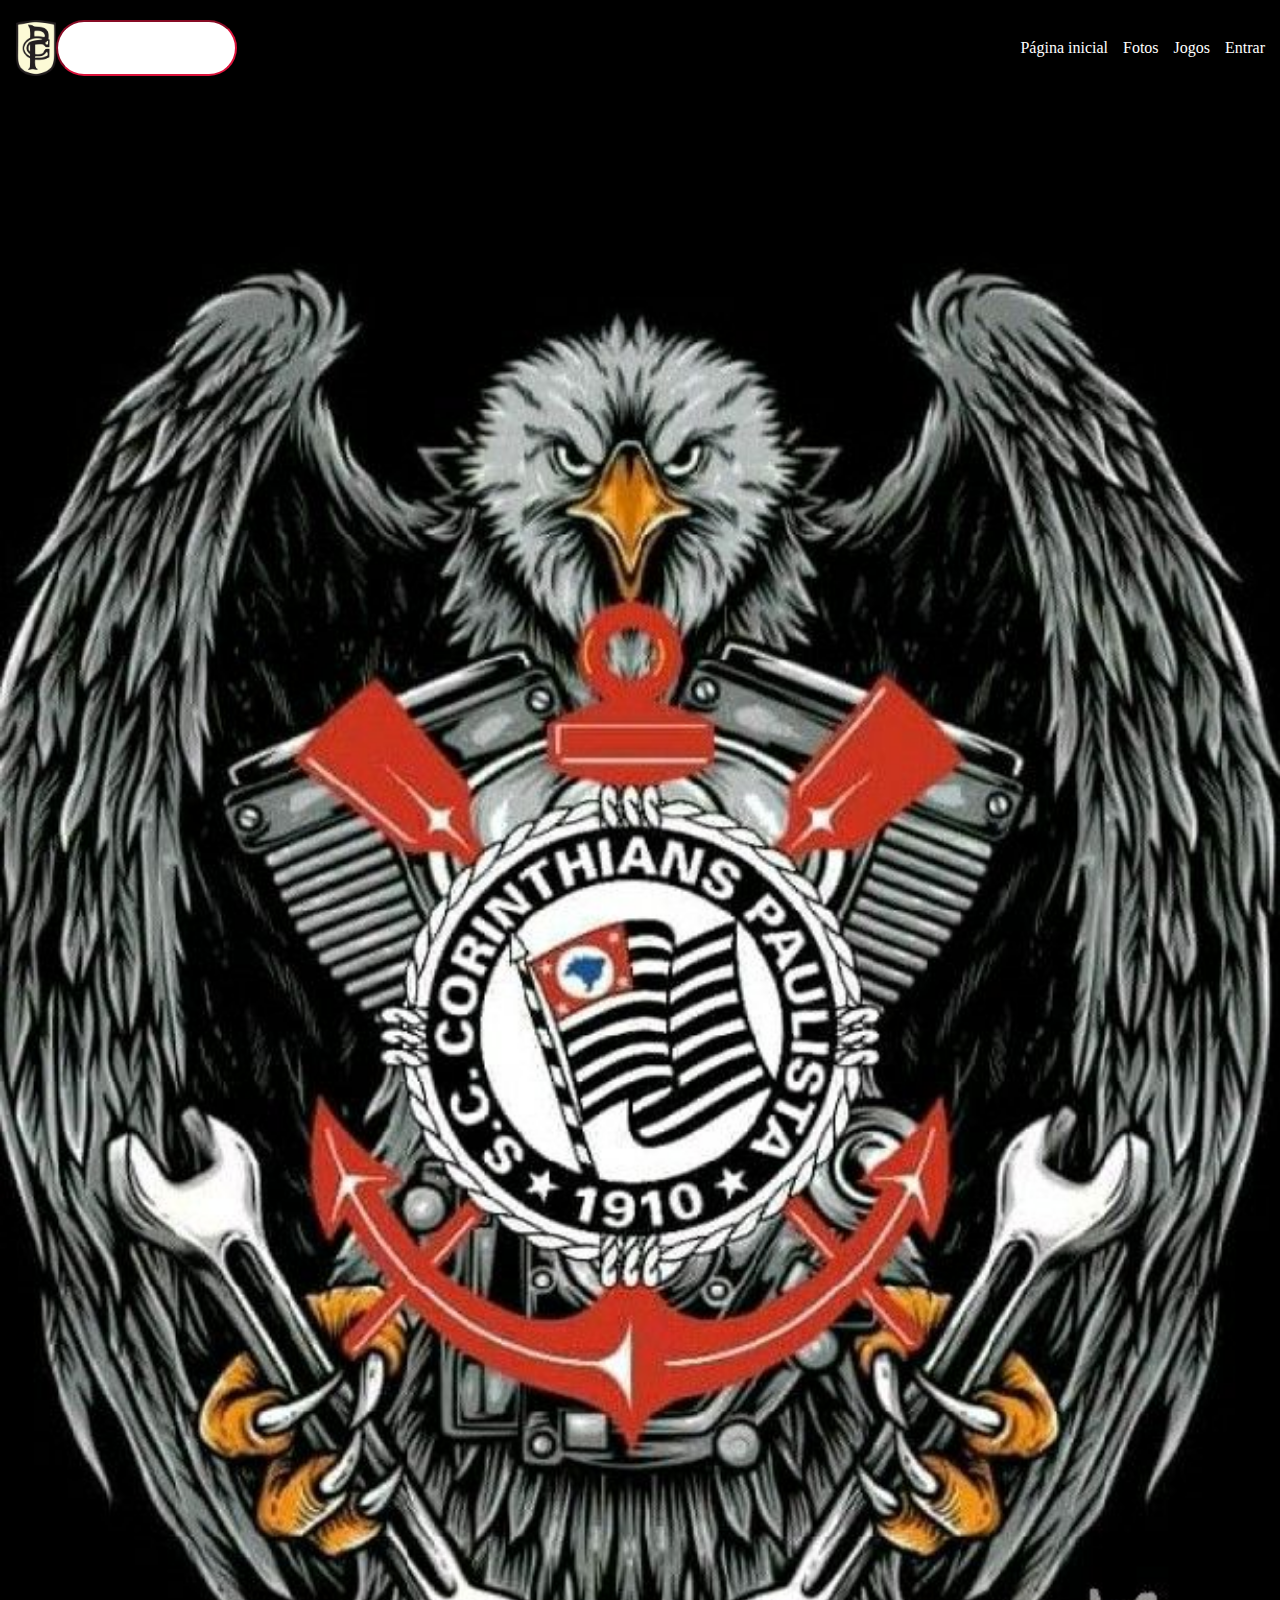
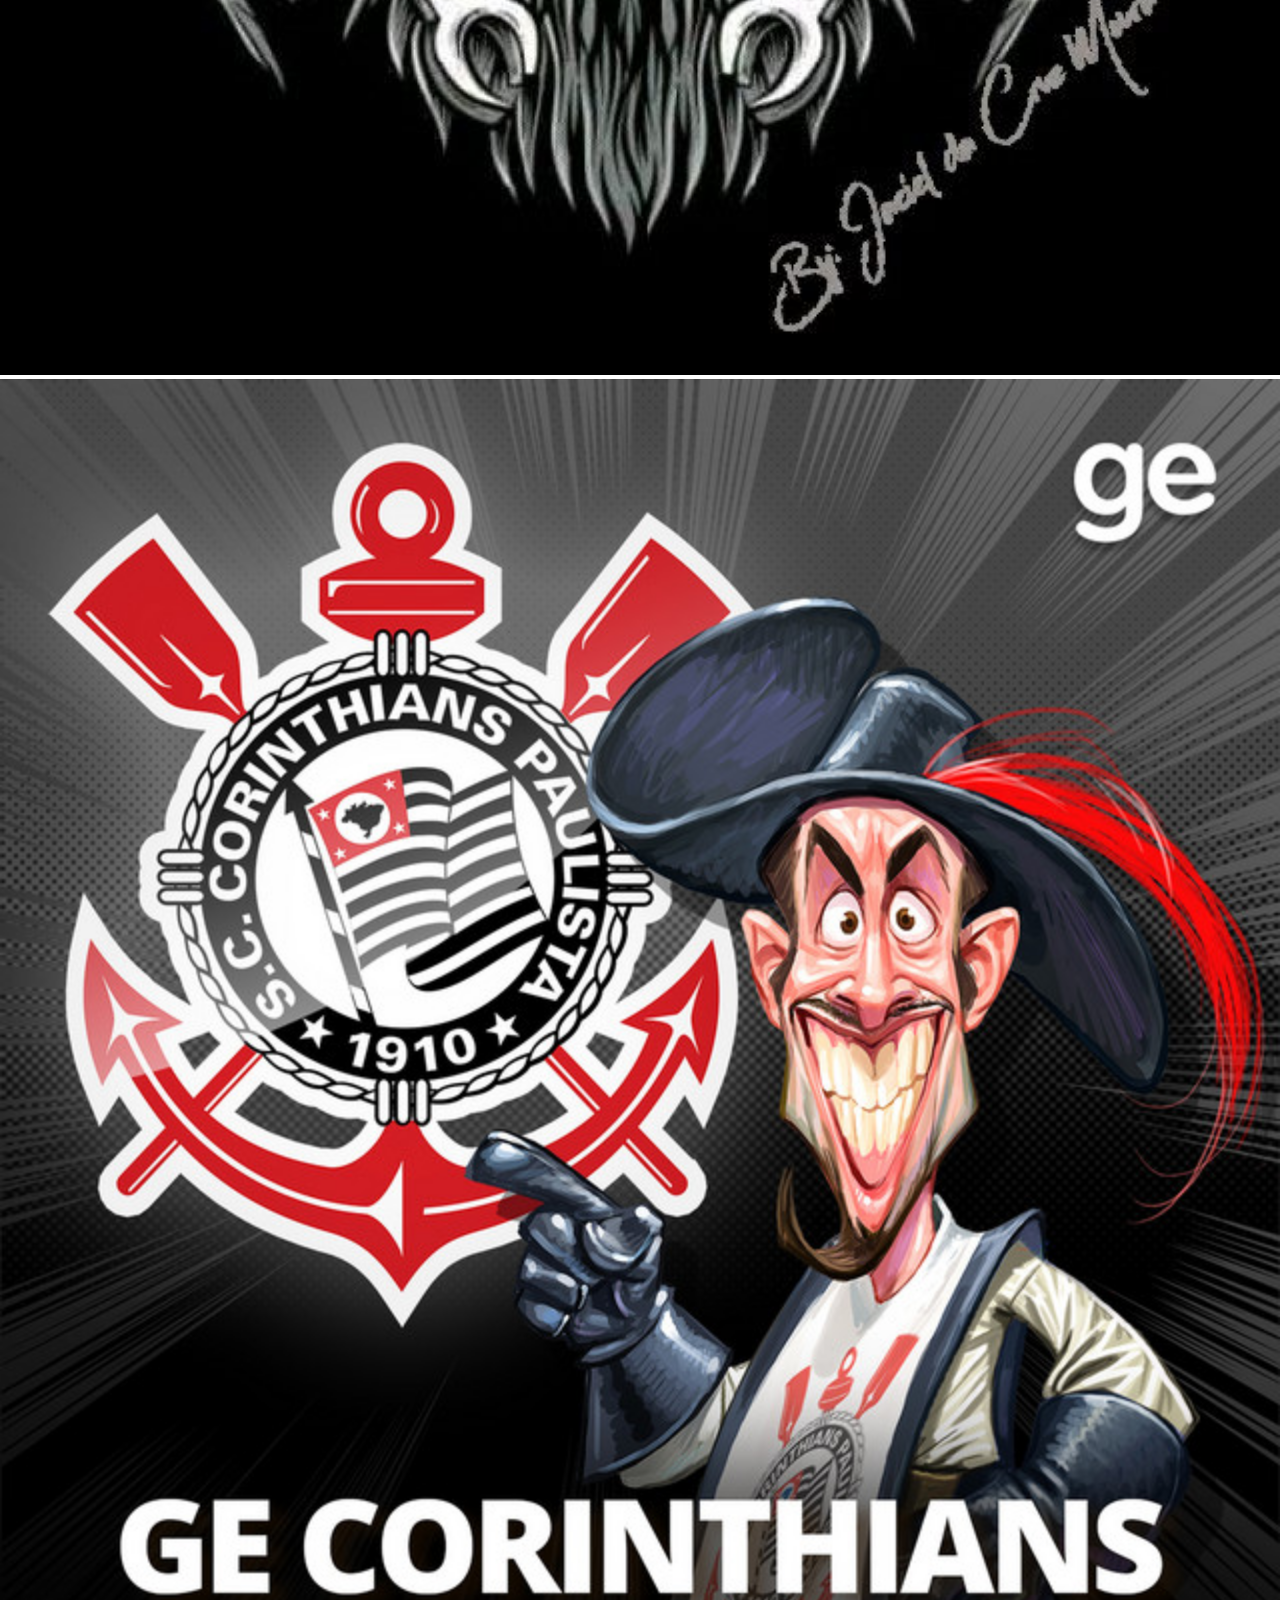
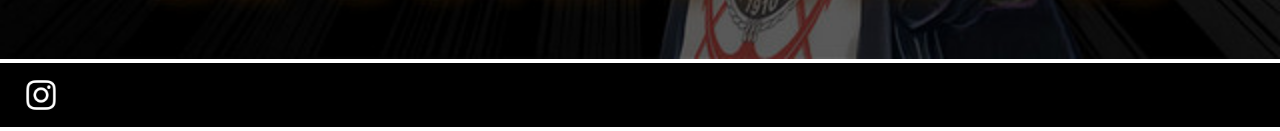
==== paginas/fotos.html @ d03808f8 "comentário" ====
<!DOCTYPE html>
<html lang="en">
<head>
<meta charset="UTF-8">
<meta http-equiv="X-UA-Compatible" content="IE=edge">
<meta name="viewport" content="width=device-width, initial-scale=1.0">
<title>Fotos</title>
<link href="../css/estilo.css" rel="stylesheet" />
</head>
<body>
<header>
<picture><img src="../img/corinthians-logo-955059ED17-seeklogo.com.png"
/></picture>
<input type="search">
<nav>
<a href="../index.html">Página inicial</a>
<a href="../paginas/fotos.html">Fotos</a>
<a href="#">Jogos</a>
<a href="#">Entrar</a>
</nav>
</header>
<main></main>
<div class="fotos">
<img src="../img/gaviao.jpg" alt="">
<img src="../img/c96367b90b43bcb8c726f472423e1c3091f43bc0.jpeg" alt="">
</div>
<footer class="zeraFix">
<a href="https://www.instagram.com/corinthins_figma/"><img src="../img/insta1.png"
alt=""></a>
</footer>
</body>
</html>
---- css/estilo.css ----
*{
    box-sizing: border-box;
    margin: 0;
    padding: 0;
    outline: 0;
    }
    body
    header{
    padding: 20px 0;
    height: 6rem;
    background-color: black;
    display: flex;
    }
    header img{
    height: 100%;
    margin-left: 1rem;
    }
    header nav{
    display: flex;
    align-items: center;
    justify-content: flex-end;
    width: 100%;
    }
    header nav a{
    margin-right: 15px;
    color: rgb(255, 255, 255);
    text-decoration: none;
    }
    footer {
    background-color: #000000;
    height: 4rem;
    width: 100%;
    position: fixed;
    bottom: 0;
    }
    footer img{
    height: 100%;
    padding: 0.3rem;
    }
    main#carioca{
    width: 100vw;
    background-size: cover;
    background-repeat: no-repeat;
    background-image: url(../img/fundo.webp);
    background-attachment: fixed;
    min-height: calc(100vh - 10rem);
    }
    header input{
    border-radius: 2rem;
    border-color: crimson;
    }
    footer{
    background-color: #000000;
    height: 4rem;
    width: 100%;
    position: fixed;
    bottom: 0;
    }
    footer img{
    height: 100%;
    padding: 0.3rem;
    }
    footer.zeraFix{
    position: static ;
    }
    .fotos img{
    width: 100%;
    }

    a:hover {
        color: #F00;
        background-color: black;
       }
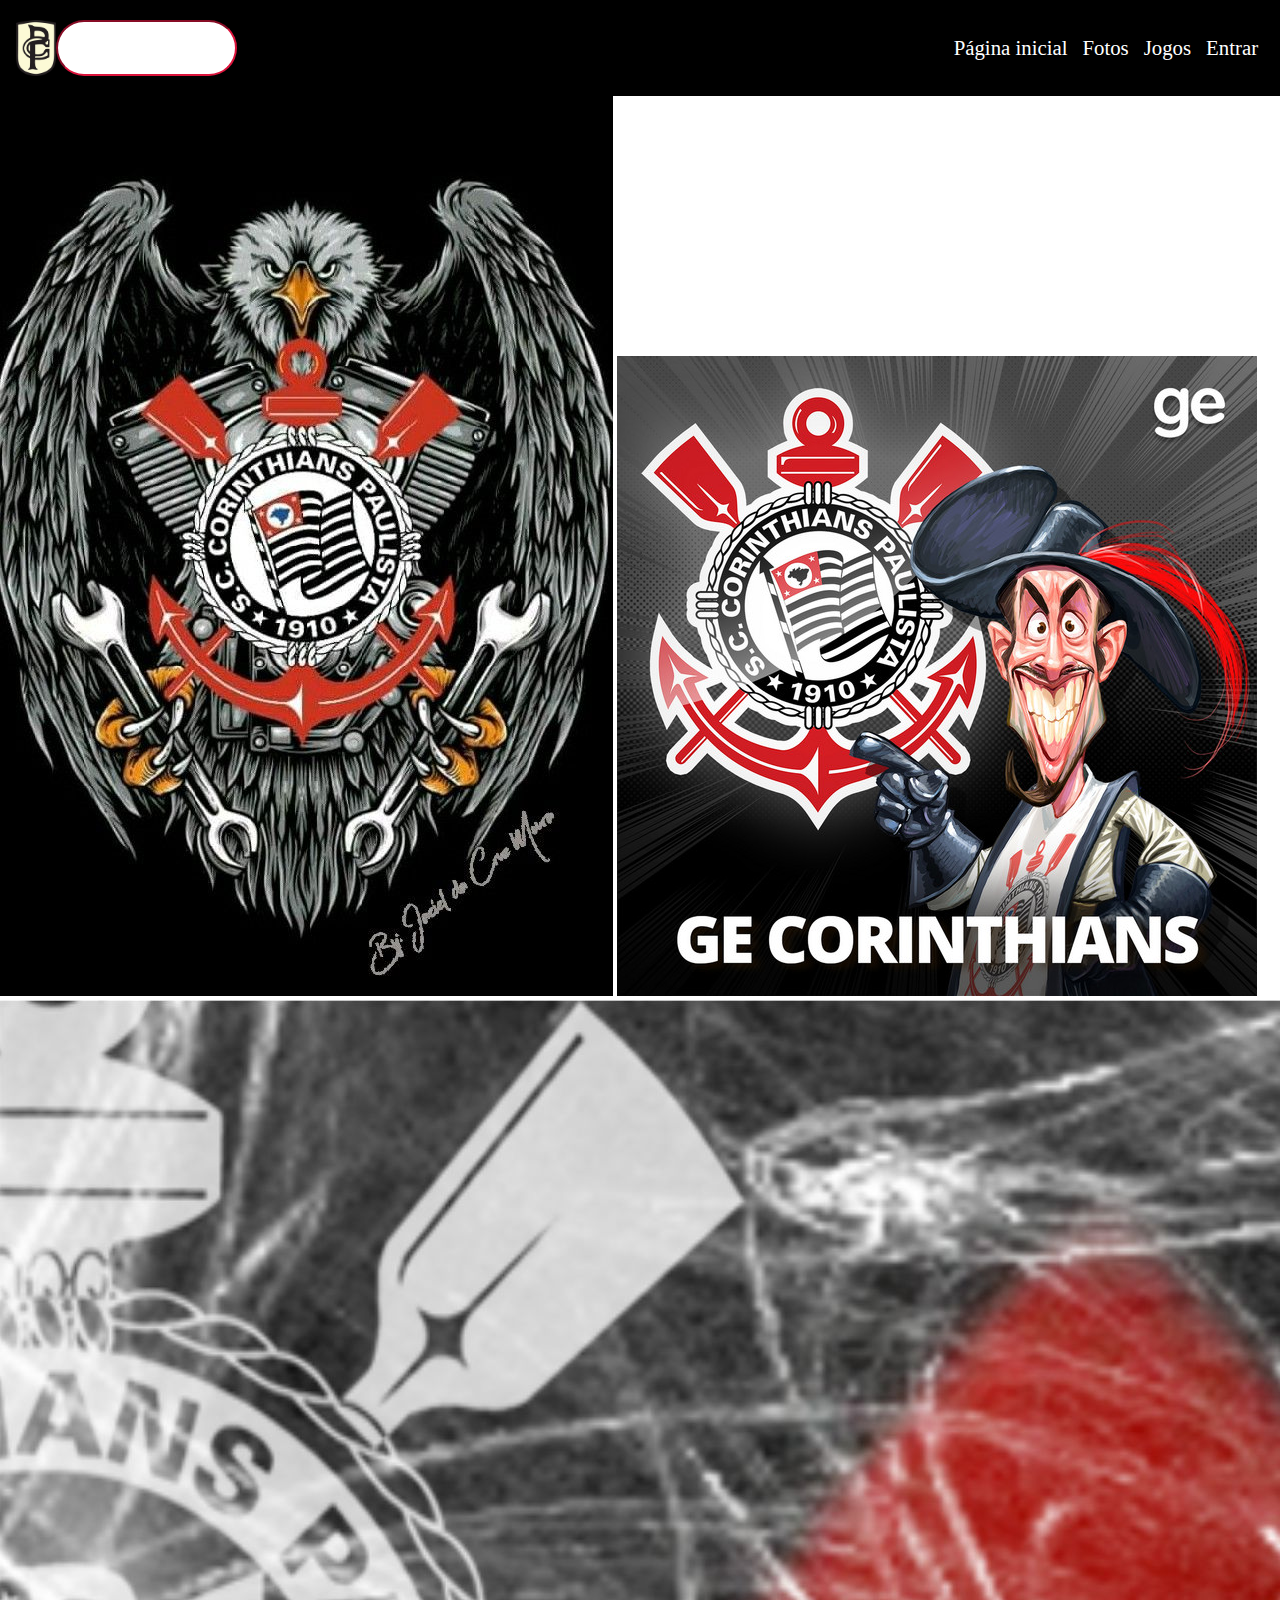
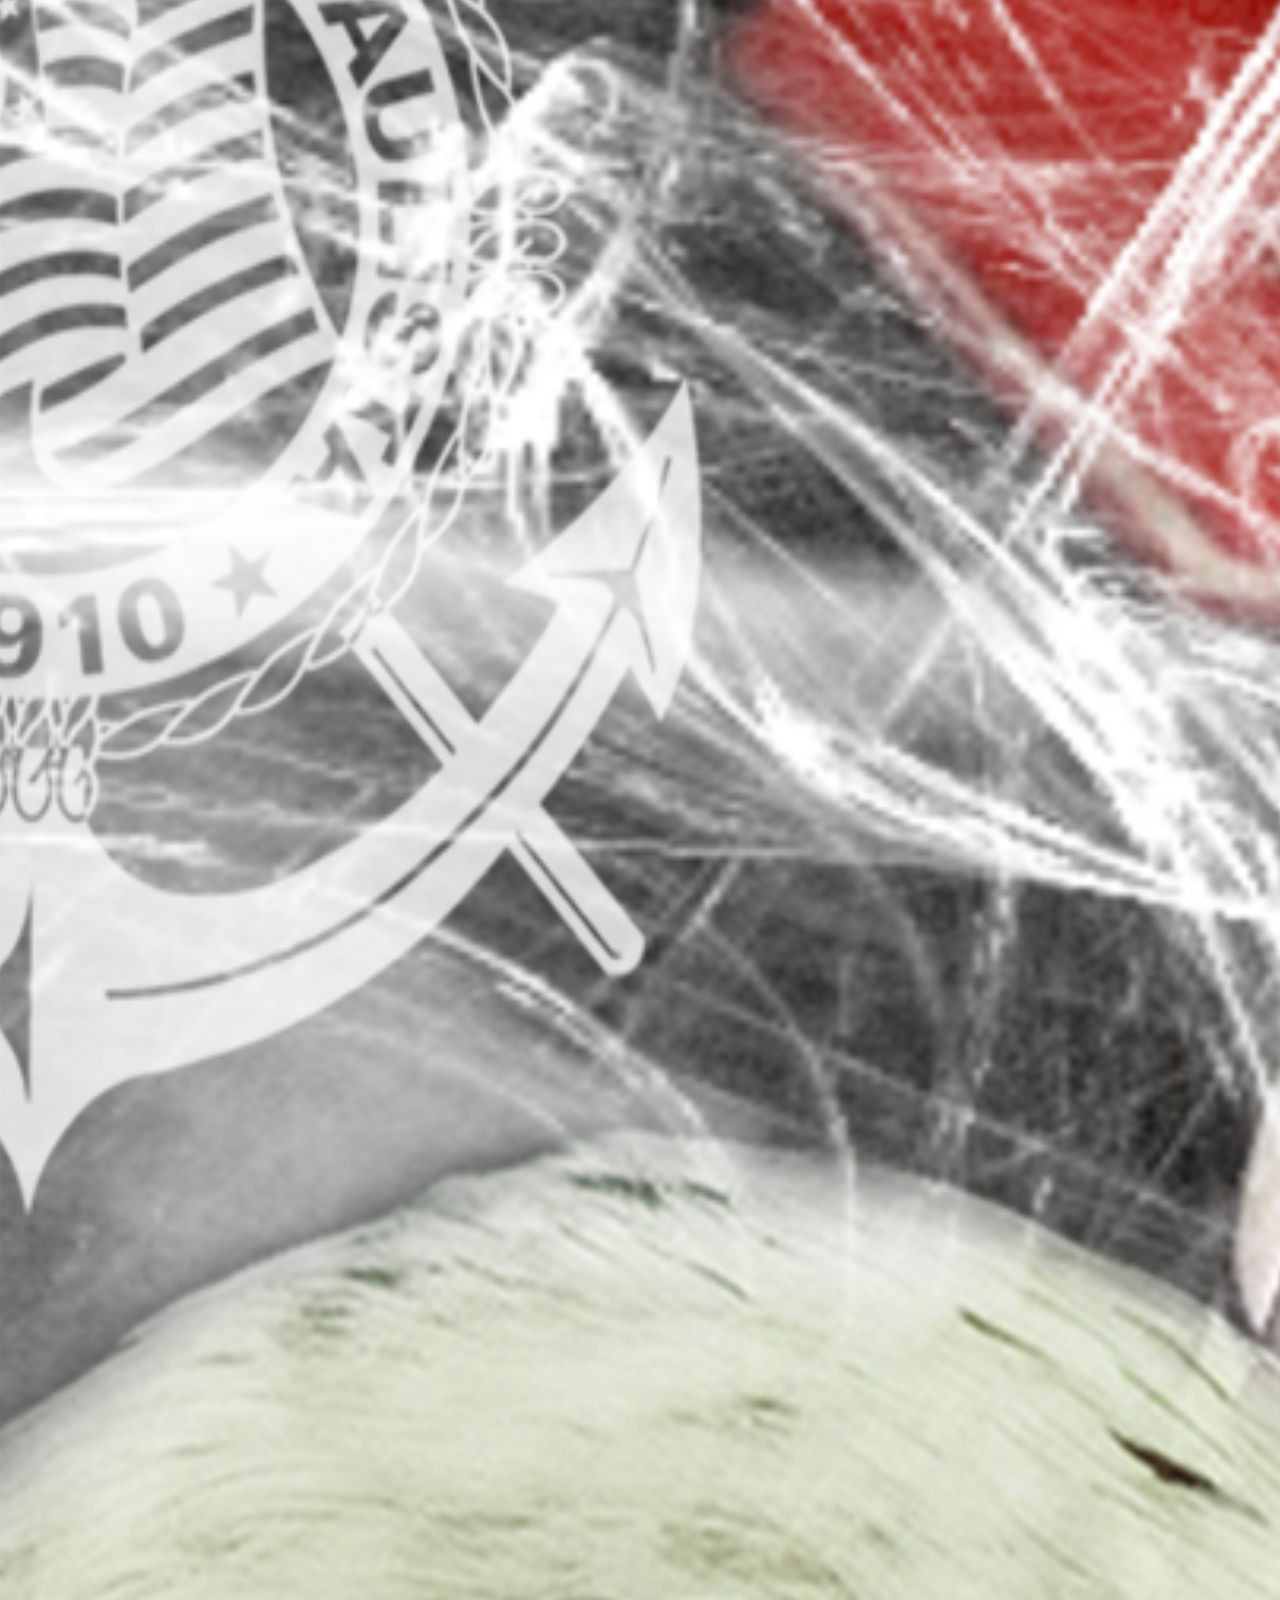
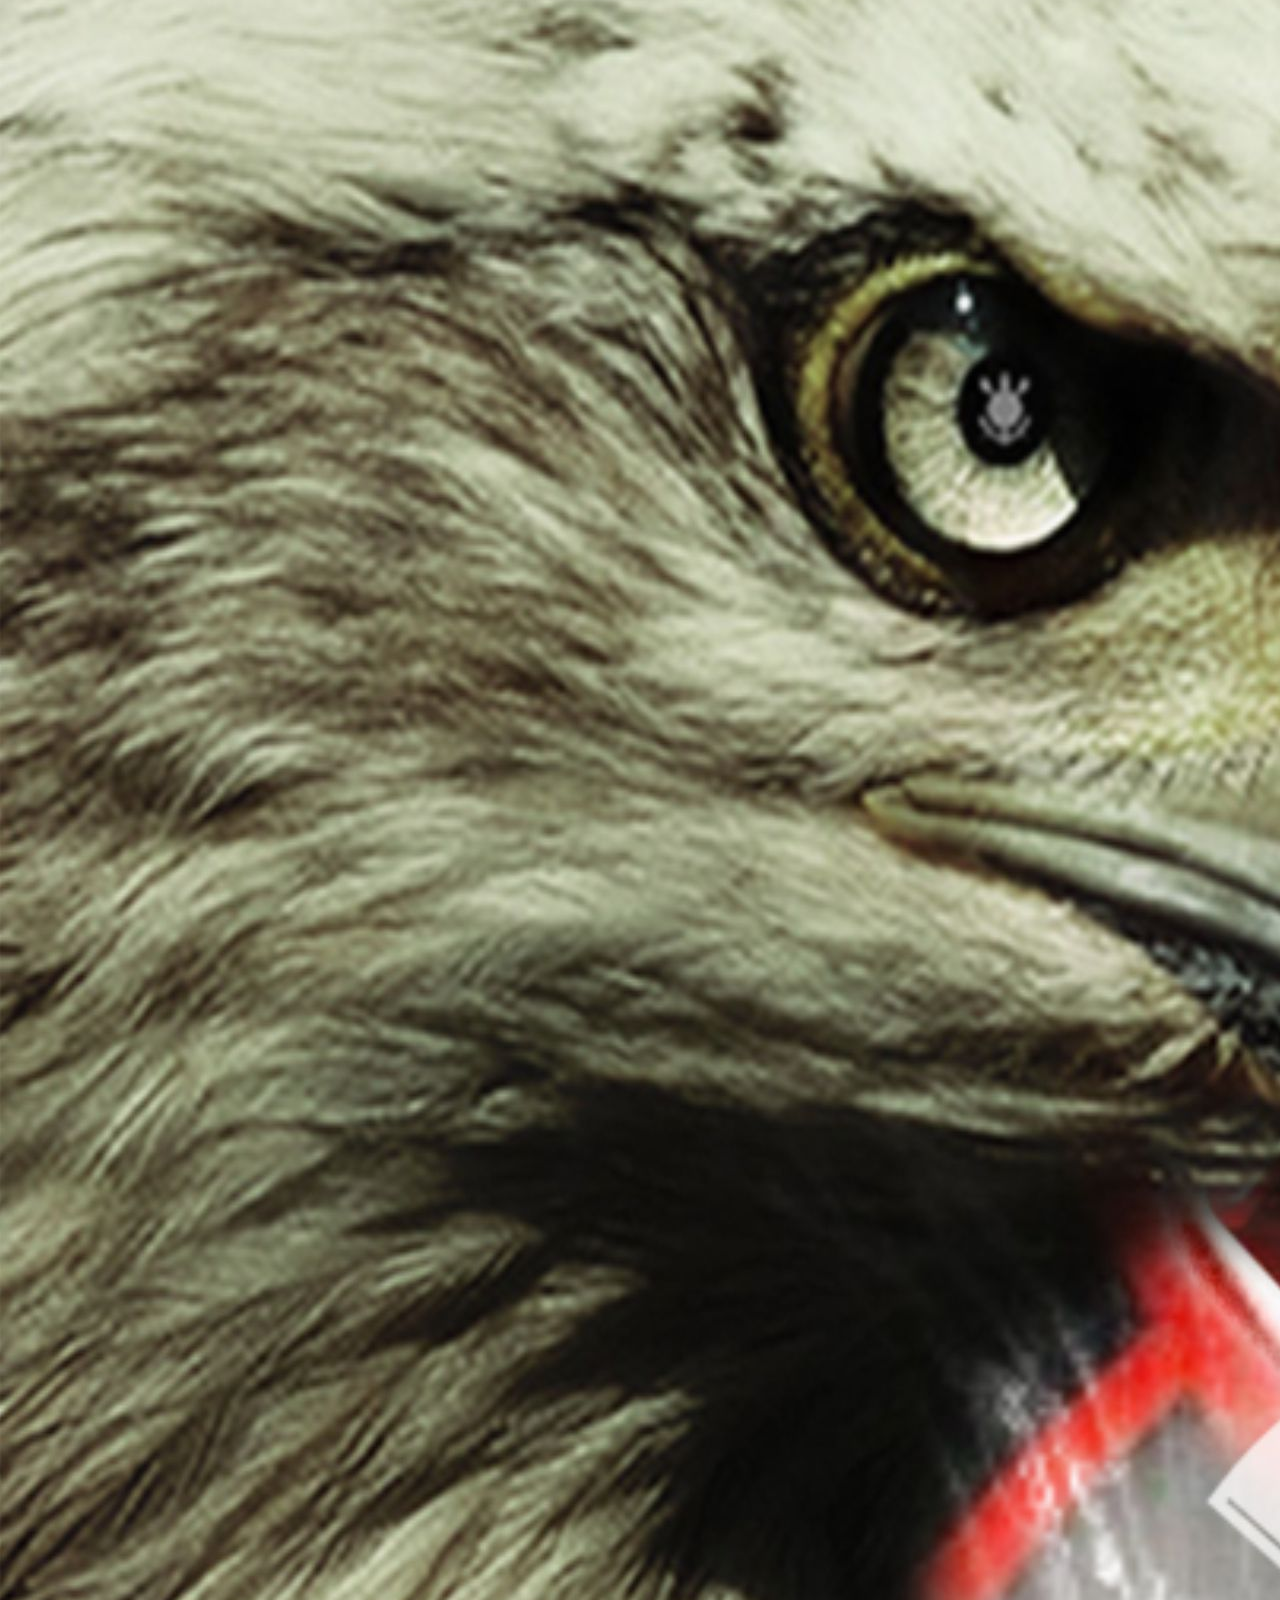
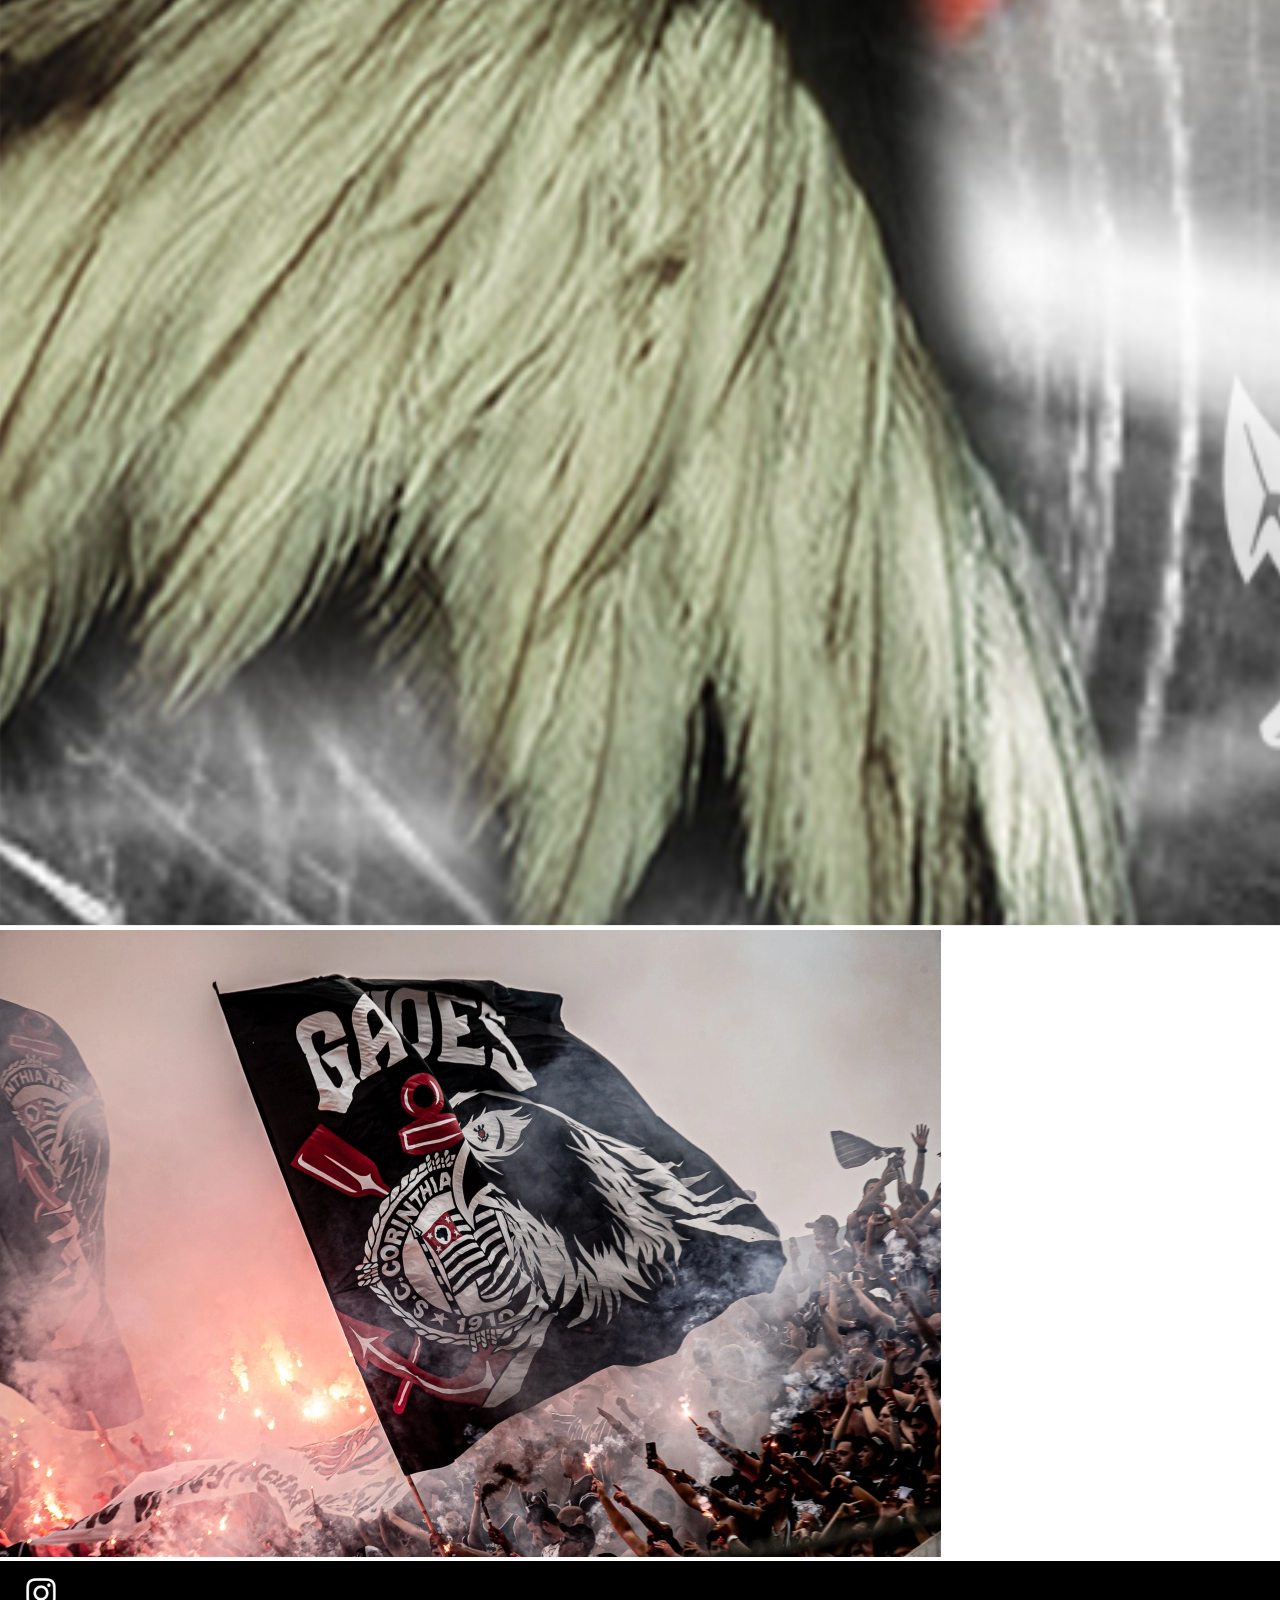
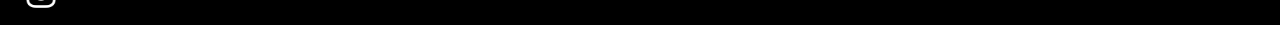
==== commit a09d84d9: "quase pronto" ====
--- a/paginas/fotos.html
+++ b/paginas/fotos.html
@@ -1,32 +1,46 @@
 <!DOCTYPE html>
 <html lang="en">
+
 <head>
-<meta charset="UTF-8">
-<meta http-equiv="X-UA-Compatible" content="IE=edge">
-<meta name="viewport" content="width=device-width, initial-scale=1.0">
-<title>Fotos</title>
-<link href="../css/estilo.css" rel="stylesheet" />
+    <meta charset="UTF-8">
+    <meta http-equiv="X-UA-Compatible" content="IE=edge">
+    <meta name="viewport" content="width=device-width, initial-scale=1.0">
+    <title>Fotos</title>
+    <link href="../css/estilo.css" rel="stylesheet" />
 </head>
+
 <body>
-<header>
-<picture><img src="../img/corinthians-logo-955059ED17-seeklogo.com.png"
-/></picture>
-<input type="search">
-<nav>
-<a href="../index.html">Página inicial</a>
-<a href="../paginas/fotos.html">Fotos</a>
-<a href="#">Jogos</a>
-<a href="#">Entrar</a>
-</nav>
-</header>
-<main></main>
-<div class="fotos">
-<img src="../img/gaviao.jpg" alt="">
-<img src="../img/c96367b90b43bcb8c726f472423e1c3091f43bc0.jpeg" alt="">
-</div>
-<footer class="zeraFix">
-<a href="https://www.instagram.com/corinthins_figma/"><img src="../img/insta1.png"
-alt=""></a>
-</footer>
+    <header>
+        <picture><img src="../img/corinthians-logo-955059ED17-seeklogo.com.png" /></picture>
+        <input type="search">
+        <input type="checkbox" name="" id="checkmenu">
+            <label for="checkmenu" id="labelmenu">
+                <div class="menuburguer">
+                    <span class="hamburguer" id="hamburguer1"></span>
+                    <span class="hamburguer" id="hamburguer2"></span>
+                    <span class="hamburguer" id="hamburguer3"></span>
+                </div>
+            </label>
+            <nav id="menu">
+                <ul>
+                    <li><a href="index.html">Página inicial</a></li>
+                    <li><a href="paginas/fotos.html">Fotos</a>
+                    <li><a href="#">Jogos</a></li>
+                    <li><a href="#">Entrar</a></li>
+                </ul>
+            </nav>
+    </header>
+    <main>
+    <div class="fotos">
+        <img src="../img/gaviao.jpg" alt="">
+        <img src="../img/c96367b90b43bcb8c726f472423e1c3091f43bc0.jpeg" alt="">
+        <img src="../img/9222c584c0cad202bb101fa3810675c7 (1).jpg" alt="">
+        <img src="../img/torcida_do_corinthians_na_estreia_do_paulista_lf1n.webp" alt="">
+    </div>
+</main>
+    <footer class="zeraFix">
+        <a href="https://www.instagram.com/corinthins_figma/"><img src="../img/insta1.png" alt=""></a>
+    </footer>
 </body>
+
 </html>--- a/css/estilo.css
+++ b/css/estilo.css
@@ -1,73 +1,241 @@
-*{
+* {
+    color: white;
     box-sizing: border-box;
     margin: 0;
     padding: 0;
     outline: 0;
-    }
-    body
-    header{
+}
+
+body header {
     padding: 20px 0;
     height: 6rem;
     background-color: black;
     display: flex;
-    }
-    header img{
+}
+
+header img {
     height: 100%;
     margin-left: 1rem;
-    }
-    header nav{
+}
+
+header nav {
     display: flex;
     align-items: center;
     justify-content: flex-end;
     width: 100%;
-    }
-    header nav a{
+}
+
+header nav a {
     margin-right: 15px;
     color: rgb(255, 255, 255);
     text-decoration: none;
-    }
-    footer {
+}
+
+footer {
     background-color: #000000;
     height: 4rem;
     width: 100%;
     position: fixed;
     bottom: 0;
-    }
-    footer img{
+}
+
+footer img {
     height: 100%;
     padding: 0.3rem;
-    }
-    main#carioca{
+}
+
+main#carioca {
     width: 100vw;
     background-size: cover;
     background-repeat: no-repeat;
     background-image: url(../img/fundo.webp);
     background-attachment: fixed;
     min-height: calc(100vh - 10rem);
-    }
-    header input{
+}
+
+header input {
     border-radius: 2rem;
     border-color: crimson;
-    }
-    footer{
+}
+
+footer {
     background-color: #000000;
     height: 4rem;
     width: 100%;
     position: fixed;
     bottom: 0;
-    }
-    footer img{
+}
+
+footer img {
     height: 100%;
     padding: 0.3rem;
-    }
-    footer.zeraFix{
-    position: static ;
-    }
-    .fotos img{
-    width: 100%;
-    }
-
-    a:hover {
-        color: #F00;
-        background-color: black;
-       }+}
+
+footer.zeraFix {
+    position: static;
+}
+
+main#fotos img {
+    width: 10%;
+    
+}
+
+a:hover {
+    color: #F00;
+}
+
+#menu {
+    width: 50%;
+    float: right;
+}
+
+#menu ul {
+    list-style-type: none;
+    display: flex;
+    justify-content: space-around;
+    align-items: center;
+}
+
+#menu ul li {
+    display: inline-block;
+    font-size: 1.7rem;
+
+}
+
+#menu ul li a
+
+#menu ul li:hover a {
+    text-decoration: underline;
+}
+
+input#checkmenu {
+    display: none;
+
+}
+
+/*Menu responsivo*/
+
+#labelmenu {
+    width: 100%;
+    display: flex;
+    align-items: center;
+    justify-content: right;
+    height: 100%;
+    align-self: flex-end;
+}
+
+.menuburguer {
+    margin-right: 3%;
+    height: 100%;
+}
+
+/*para a navegação não encostar no título*/
+@media(max-width:1542px) {
+    #menu ul {
+        padding-right: 2%;
+    }
+
+    #menu ul li {
+        font-size: 1.3em;
+    }
+}
+
+
+@media(max-width:1261px) {
+
+    /*menu vai desaparecer*/
+    #menu {
+        display: none;
+        height: calc(100vh - 7rem);
+        width: 100%;
+        justify-content: right;
+
+    }
+
+    #menu ul {
+        flex-wrap: wrap;
+        background-color: var(--primary);
+        height: 100%;
+        width: 50%;
+        align-content: flex-start;
+        padding-right: 2%;
+
+    }
+
+    /*Esconderemos a ul*/
+    input#checkmenu~#menu ul {
+        position: absolute;
+        right: -100%;
+        animation: appear;
+        animation-duration: 1.5s;
+        animation-fill-mode: forwards;
+        transition: right 3s;
+
+    }
+
+    /*para que a ul, escondida à direita, apareça*/
+    @keyframes appear {
+        100% {
+            right: 0;
+        }
+    }
+
+
+    #menu ul li {
+        width: 100%;
+        text-align: right;
+        display: block;
+        height: calc(7rem/3);
+        padding: 2% 0;
+    }
+
+    .menuburguer {
+        display: flex;
+        width: 30px;
+        height: 30px;
+        flex-wrap: wrap;
+    }
+
+    /*Animação*/
+    /*Quando apertarmos o label, o menu vai aparecer*/
+    input#checkmenu:checked~#menu {
+        display: flex;
+        backdrop-filter: blur(5px);
+    }
+
+    /*para que rode quando clicar*/
+    input#checkmenu:checked~label .menuburguer {
+        display: flex;
+        align-items: center;
+        flex-wrap: nowrap;
+        rotate: 45deg;
+    }
+
+    input#checkmenu:checked~label #hamburguer1::before {
+        position: absolute;
+        rotate: -90deg;
+    }
+
+
+    .hamburguer,
+    .hamburguer::before {
+        display: block;
+        height: 5%;
+        background-color: rgb(255, 255, 255);
+        width: 100%;
+        transition: rotate 1s;
+
+    }
+
+    .hamburguer::before {
+        display: block;
+        content: '';
+    }
+
+
+
+
+
+}
+ 
+
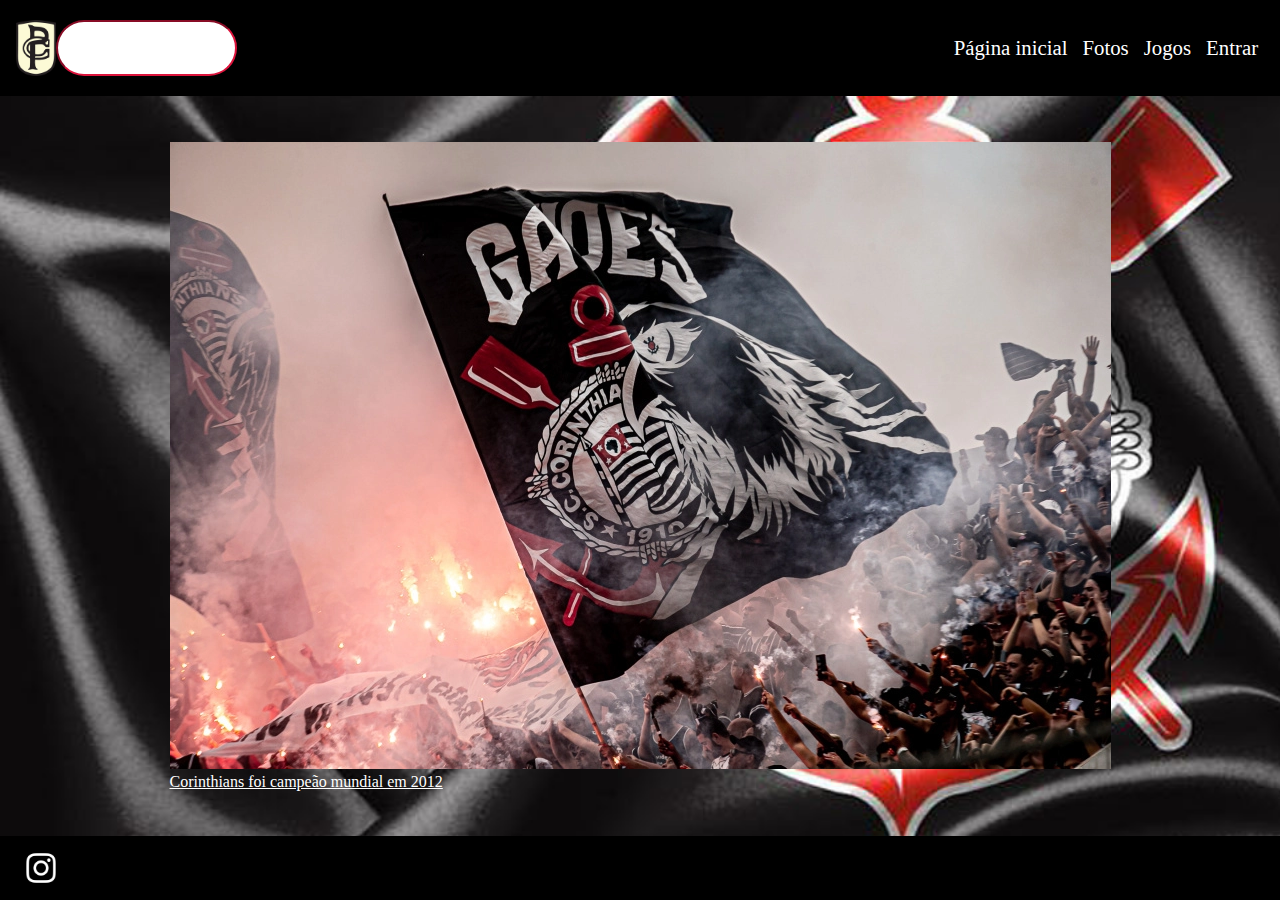
==== commit d1af19d4: "comentário" ====
--- a/paginas/fotos.html
+++ b/paginas/fotos.html
@@ -30,14 +30,14 @@
                 </ul>
             </nav>
     </header>
-    <main>
-    <div class="fotos">
-        <img src="../img/gaviao.jpg" alt="">
-        <img src="../img/c96367b90b43bcb8c726f472423e1c3091f43bc0.jpeg" alt="">
-        <img src="../img/9222c584c0cad202bb101fa3810675c7 (1).jpg" alt="">
-        <img src="../img/torcida_do_corinthians_na_estreia_do_paulista_lf1n.webp" alt="">
-    </div>
-</main>
+    <main id="fotosc">
+            <div class="fundo2">
+                <img id="nots" src="../img/torcida_do_corinthians_na_estreia_do_paulista_lf1n.webp" alt="notícia 1">
+                <a id="not1" href="https://www.gazetaesportiva.com/todas-as-noticias/corinthians-campeao-mundial-de-2012-relembre/" target="_blank">
+            </br>Corinthians foi campeão mundial em 2012</a>
+            </div>
+        </main>
+    </main>
     <footer class="zeraFix">
         <a href="https://www.instagram.com/corinthins_figma/"><img src="../img/insta1.png" alt=""></a>
     </footer>
--- a/css/estilo.css
+++ b/css/estilo.css
@@ -238,4 +238,29 @@
 
 }
  
-
+main#fundonot {
+    width: 100vw;
+    background-size: cover;
+    background-repeat: no-repeat;
+    background-image: url(../img/fundo.webp);
+    min-height: calc(100vh - 10rem);
+    display: flex;
+    align-items: center;
+    justify-content: center;
+    gap: 75px;
+    flex-wrap: wrap;
+}
+
+main#fotosc{
+    width: 100vw;
+    background-size: cover;
+    background-repeat: no-repeat;
+    background-image: url(../img/jogador-pode-trocar-corinthians-rival-paulusta.jpg);
+    background-attachment: fixed;
+    min-height: calc(100vh - 10rem);
+    display: flex;
+    align-items: center;
+    justify-content: center;
+    gap: 75px;
+    flex-wrap: wrap;
+}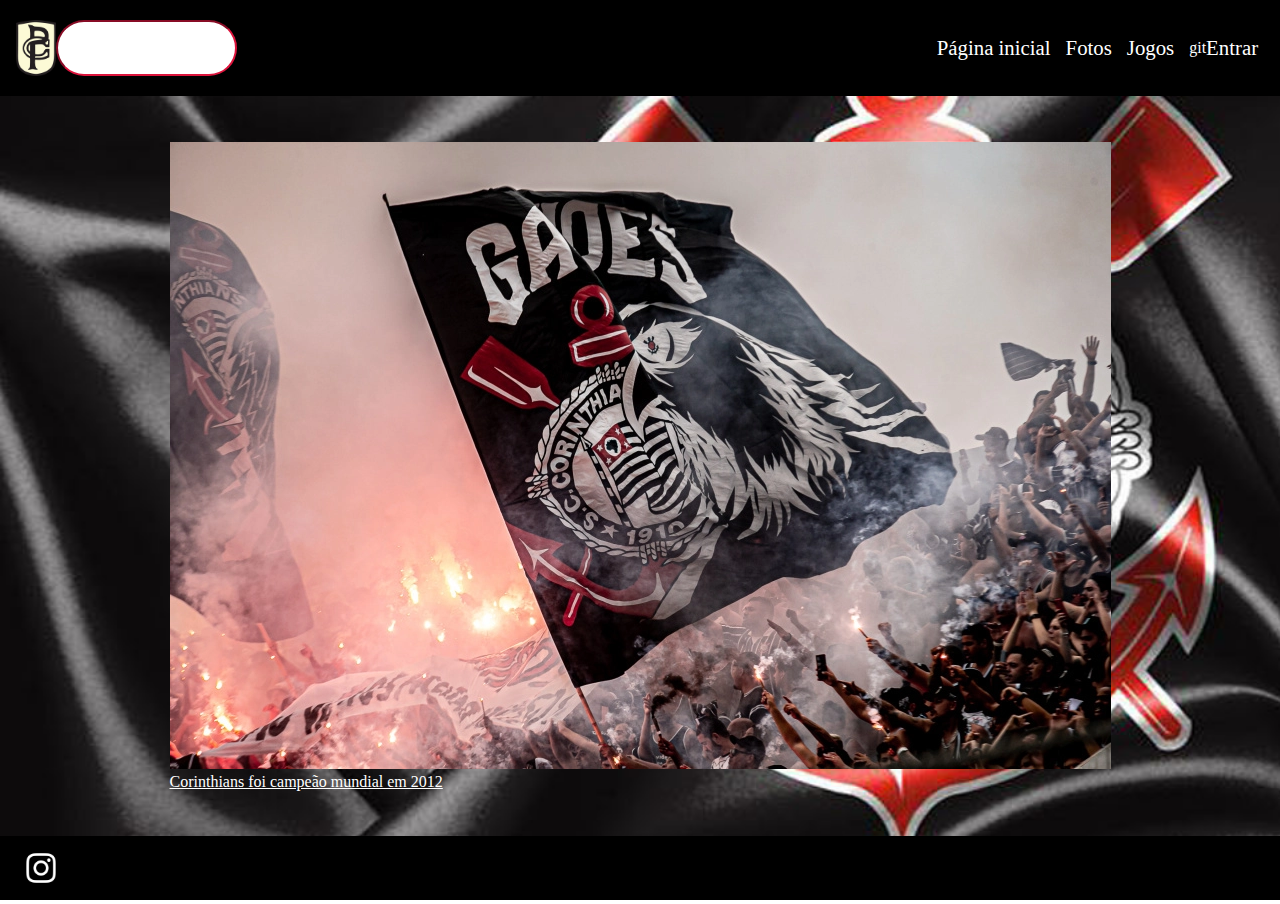
==== commit 4c31144c: "pronto" ====
--- a/paginas/fotos.html
+++ b/paginas/fotos.html
@@ -23,9 +23,9 @@
             </label>
             <nav id="menu">
                 <ul>
-                    <li><a href="index.html">Página inicial</a></li>
-                    <li><a href="paginas/fotos.html">Fotos</a>
-                    <li><a href="#">Jogos</a></li>
+                    <li><a href="../index.html">Página inicial</a></li>
+                    <li><a href="../paginas/fotos.html">Fotos</a>
+                    <li><a href="#">Jogos</a></li>git 
                     <li><a href="#">Entrar</a></li>
                 </ul>
             </nav>
